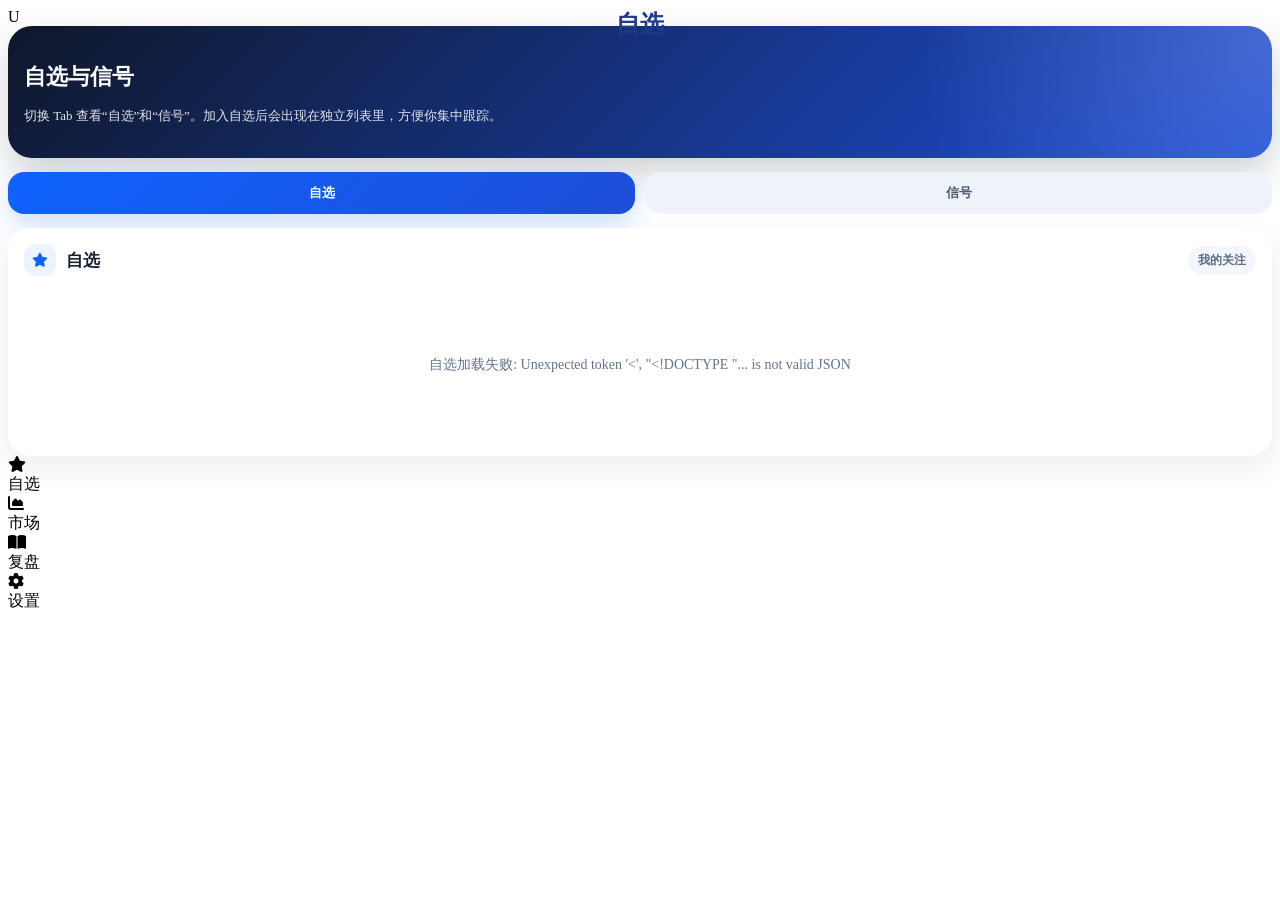
==== src/static/choice.html @ 460032b9 "fix: stabilize app routes, api fallbacks, and startup entry" ====
<!DOCTYPE html>
<html lang="zh-CN">
<head>
    <meta charset="UTF-8">
    <meta name="viewport" content="width=device-width, initial-scale=1.0, maximum-scale=1.0, user-scalable=no">
    <title>自选</title>
    <link rel="stylesheet" href="https://cdnjs.cloudflare.com/ajax/libs/font-awesome/6.4.0/css/all.min.css">
    <link rel="stylesheet" href="{{ url_for('main.style_css') }}">
    <style>
        .watch-shell { display: flex; flex-direction: column; gap: 14px; }
        .hero-card { padding: 18px 16px; border-radius: 24px; color: #fff; background: radial-gradient(circle at top right, rgba(255,255,255,.18), transparent 28%), linear-gradient(135deg, #0f172a 0%, #1d4ed8 100%); box-shadow: 0 16px 36px rgba(15,23,42,.2); }
        .hero-card h1 { font-size: 22px; margin-bottom: 8px; }
        .hero-card p { font-size: 13px; line-height: 1.7; color: rgba(255,255,255,.88); }
        .tab-bar { display: grid; grid-template-columns: repeat(2, 1fr); gap: 10px; }
        .tab-btn { border: none; border-radius: 16px; padding: 12px 8px; background: #eef3f9; color: #4b5b72; font-size: 13px; font-weight: 700; }
        .tab-btn.active { background: linear-gradient(135deg, #0f62fe 0%, #1d4ed8 100%); color: #fff; box-shadow: 0 10px 24px rgba(15,98,254,.2); }
        .panel-card { background: #fff; border-radius: 22px; padding: 16px; box-shadow: 0 12px 30px rgba(15,23,42,.08); }
        .panel-card.hidden { display: none; }
        .panel-head { display: flex; align-items: center; justify-content: space-between; gap: 12px; margin-bottom: 14px; }
        .panel-title { font-size: 17px; font-weight: 800; color: #162033; display: flex; align-items: center; gap: 10px; }
        .panel-title i { width: 32px; height: 32px; border-radius: 12px; display: inline-flex; align-items: center; justify-content: center; background: #edf4ff; color: #0f62fe; font-size: 14px; }
        .panel-badge { padding: 6px 10px; border-radius: 999px; background: #f3f6fb; color: #5b6b82; font-size: 12px; font-weight: 700; }
        .signal-list { display: flex; flex-direction: column; gap: 10px; }
        .signal-card { display: grid; grid-template-columns: 1fr auto; gap: 12px; padding: 14px; border-radius: 18px; background: #fbfcfe; border: 1px solid #edf1f6; }
        .signal-main { min-width: 0; }
        .signal-name { display: flex; align-items: center; gap: 8px; margin-bottom: 6px; font-size: 16px; font-weight: 800; color: #162033; }
        .signal-name a { color: inherit; text-decoration: none; }
        .signal-meta { font-size: 13px; color: #5b687f; line-height: 1.7; word-break: break-word; }
        .signal-actions { display: flex; flex-direction: column; gap: 8px; justify-content: center; }
        .action-btn { min-width: 96px; min-height: 38px; border: none; border-radius: 12px; padding: 8px 12px; font-size: 13px; font-weight: 700; cursor: pointer; }
        .favorite-btn { background: #eef5ff; color: #1656b8; }
        .favorite-btn.active { background: #fff2c7; color: #8a5a00; }
        .remove-btn { background: #fff1f2; color: #e11d48; }
        .discard-btn { background: #f3f4f6; color: #475569; }
        .loading-indicator, .empty-state { min-height: 150px; display: flex; flex-direction: column; align-items: center; justify-content: center; text-align: center; color: #64748b; font-size: 14px; }
        .spinner { width: 36px; height: 36px; margin-bottom: 12px; border-radius: 50%; border: 4px solid rgba(15,98,254,.12); border-left-color: #0f62fe; animation: spin 1s linear infinite; }
        .notification { position: fixed; left: 50%; bottom: 96px; transform: translateX(-50%); padding: 12px 16px; border-radius: 14px; color: #fff; font-size: 13px; z-index: 1200; background: rgba(15,23,42,.92); }
        .notification.error { background: rgba(185, 28, 28, .92); }
        @keyframes spin { to { transform: rotate(360deg); } }
        @media (max-width: 480px) {
            .signal-card { grid-template-columns: 1fr; }
            .signal-actions { flex-direction: row; }
            .action-btn { flex: 1; min-width: 0; }
        }
    </style>
</head>
<body>
    <nav class="navbar">
        <div class="logo" onclick="window.location.href='/index'" style="cursor: pointer; text-align: center; width: 100%; position: absolute; left: 0; font-size: 24px; color: #1e3a8a; font-weight: bold;">自选</div>
        <div class="user-info"><div class="user-avatar" id="userAvatar">U</div></div>
    </nav>

    <main class="main-content">
        <div class="watch-shell">
            <section class="hero-card">
                <h1>自选与信号</h1>
                <p>切换 Tab 查看“自选”和“信号”。加入自选后会出现在独立列表里，方便你集中跟踪。</p>
            </section>

            <section class="tab-bar">
                <button class="tab-btn active" data-tab="watchlistPanelCard">自选</button>
                <button class="tab-btn" data-tab="signalsPanelCard">信号</button>
            </section>

            <section class="panel-card" id="watchlistPanelCard">
                <div class="panel-head">
                    <div class="panel-title"><i class="fas fa-star"></i><span>自选</span></div>
                    <div class="panel-badge">我的关注</div>
                </div>
                <div class="signal-list" id="watchlistPanel">
                    <div class="loading-indicator"><div class="spinner"></div><p>正在加载自选...</p></div>
                </div>
            </section>

            <section class="panel-card hidden" id="signalsPanelCard">
                <div class="panel-head">
                    <div class="panel-title"><i class="fas fa-bolt"></i><span>信号</span></div>
                    <div class="panel-badge">现有信号</div>
                </div>
                <div class="signal-list" id="signalsPanel">
                    <div class="loading-indicator"><div class="spinner"></div><p>正在加载信号...</p></div>
                </div>
            </section>
        </div>
    </main>

    <div class="bottom-nav">
        <div class="nav-item active" onclick="window.location.href='/choice'"><div class="nav-icon"><i class="fas fa-star"></i></div><div class="nav-label">自选</div></div>
        <div class="nav-item" onclick="window.location.href='/review'"><div class="nav-icon"><i class="fas fa-chart-area"></i></div><div class="nav-label">市场</div></div>
        <div class="nav-item" onclick="window.location.href='/trade'"><div class="nav-icon"><i class="fas fa-book-open"></i></div><div class="nav-label">复盘</div></div>
        <div class="nav-item" onclick="window.location.href='/setting'"><div class="nav-icon"><i class="fas fa-cog"></i></div><div class="nav-label">设置</div></div>
    </div>

    <script>
        document.addEventListener('DOMContentLoaded', function() {
            bindTabs();
            loadWatchlist();
            loadSignals();
        });

        function bindTabs() {
            document.querySelectorAll('.tab-btn').forEach(button => {
                button.addEventListener('click', function() {
                    document.querySelectorAll('.tab-btn').forEach(item => item.classList.remove('active'));
                    document.querySelectorAll('.panel-card').forEach(panel => panel.classList.add('hidden'));
                    button.classList.add('active');
                    document.getElementById(button.dataset.tab).classList.remove('hidden');
                });
            });
        }

        function escapeHtml(text) {
            return String(text ?? '').replace(/&/g, '&amp;').replace(/</g, '&lt;').replace(/>/g, '&gt;').replace(/"/g, '&quot;').replace(/'/g, '&#39;');
        }

        function getExchangePrefix(code) {
            if (!code) return 'SZ';
            if (code.startsWith('60') || code.startsWith('68')) return 'SH';
            return 'SZ';
        }

        function getStockLink(code, name) {
            if (!code) return `<span>${escapeHtml(name || '未知名称')}</span>`;
            const prefix = getExchangePrefix(code);
            return `<a href="https://xueqiu.com/S/${prefix}${code}" target="_blank">${escapeHtml(name || code)}</a>`;
        }

        function signalMeta(signal) {
            const parts = [
                signal.freq ? `级别: ${signal.freq}` : '',
                signal.dt ? `时间: ${signal.dt}` : '',
                signal.strategy ? `策略: ${signal.strategy}` : '',
                signal.price ? `价格: ${signal.price}` : ''
            ].filter(Boolean);
            return parts.join(' | ');
        }

        function renderCard(signal, options = {}) {
            const watchButton = options.watchlistMode
                ? `<button class="action-btn remove-btn" onclick="removeFavorite(${signal.id})">移除自选</button>`
                : `<button class="action-btn ${signal.status === 1 ? 'favorite-btn active' : 'favorite-btn'}" onclick="toggleFavorite(${signal.id})">${signal.status === 1 ? '已在自选' : '加入自选'}</button>`;
            const discardButton = options.watchlistMode ? '' : `<button class="action-btn discard-btn" onclick="discardSignal(${signal.id})">忽略信号</button>`;
            return `<article class="signal-card"><div class="signal-main"><div class="signal-name"><i class="fas ${signal.status === 1 ? 'fa-star' : 'fa-bolt'}" style="color:${signal.status === 1 ? '#eab308' : '#2563eb'}"></i>${getStockLink(signal.code, signal.name)}</div><div class="signal-meta">${escapeHtml(signalMeta(signal) || '暂无更多信号信息')}</div></div><div class="signal-actions">${watchButton}${discardButton}</div></article>`;
        }

        function renderList(containerId, items, emptyText, options = {}) {
            const container = document.getElementById(containerId);
            if (!Array.isArray(items) || !items.length) {
                container.innerHTML = `<div class="empty-state">${emptyText}</div>`;
                return;
            }
            container.innerHTML = items.map(item => renderCard(item, options)).join('');
        }

        function showNotification(message, type = 'success') {
            const notification = document.createElement('div');
            notification.className = `notification ${type}`;
            notification.textContent = message;
            document.body.appendChild(notification);
            setTimeout(() => notification.remove(), 2200);
        }

        function loadSignals() {
            fetch('/api/signals')
                .then(response => response.json())
                .then(data => renderList('signalsPanel', data, '暂无信号数据'))
                .catch(error => {
                    document.getElementById('signalsPanel').innerHTML = `<div class="empty-state">信号加载失败: ${escapeHtml(error.message)}</div>`;
                });
        }

        function loadWatchlist() {
            fetch('/api/watchlist')
                .then(response => response.json())
                .then(data => renderList('watchlistPanel', data, '还没有自选，去信号列表里添加吧', { watchlistMode: true }))
                .catch(error => {
                    document.getElementById('watchlistPanel').innerHTML = `<div class="empty-state">自选加载失败: ${escapeHtml(error.message)}</div>`;
                });
        }

        function refreshPanels() {
            loadSignals();
            loadWatchlist();
        }

        function toggleFavorite(signalId) {
            fetch(`/api/signals/${signalId}/favorite`, {
                method: 'POST',
                headers: { 'Content-Type': 'application/json' },
                credentials: 'include'
            })
                .then(response => {
                    if (!response.ok) throw new Error('更新自选失败');
                    return response.json();
                })
                .then(() => {
                    showNotification('已更新自选');
                    refreshPanels();
                })
                .catch(error => showNotification(error.message, 'error'));
        }

        function removeFavorite(signalId) {
            toggleFavorite(signalId);
        }

        function discardSignal(signalId) {
            if (!confirm('确认忽略这条信号吗？')) return;
            fetch(`/api/signals/${signalId}/discard`, {
                method: 'POST',
                headers: { 'Content-Type': 'application/json' },
                credentials: 'include'
            })
                .then(response => {
                    if (!response.ok) throw new Error('忽略信号失败');
                    return response.json();
                })
                .then(() => {
                    showNotification('该信号已忽略');
                    refreshPanels();
                })
                .catch(error => showNotification(error.message, 'error'));
        }
    </script>
</body>
</html>
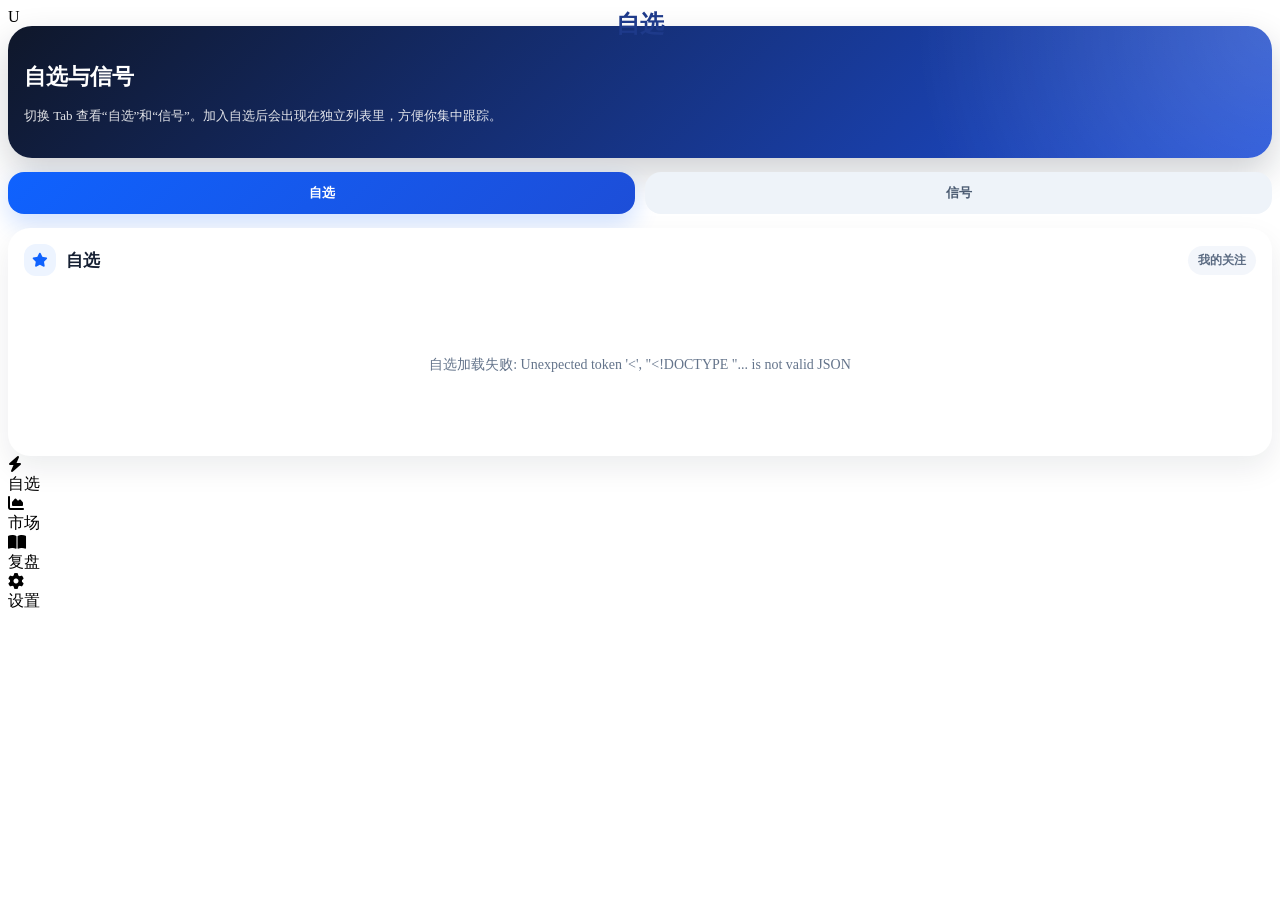
==== commit f35e46d7: "commit" ====
--- a/src/static/choice.html
+++ b/src/static/choice.html
@@ -85,10 +85,22 @@
     </main>
 
     <div class="bottom-nav">
-        <div class="nav-item active" onclick="window.location.href='/choice'"><div class="nav-icon"><i class="fas fa-star"></i></div><div class="nav-label">自选</div></div>
-        <div class="nav-item" onclick="window.location.href='/review'"><div class="nav-icon"><i class="fas fa-chart-area"></i></div><div class="nav-label">市场</div></div>
-        <div class="nav-item" onclick="window.location.href='/trade'"><div class="nav-icon"><i class="fas fa-book-open"></i></div><div class="nav-label">复盘</div></div>
-        <div class="nav-item" onclick="window.location.href='/setting'"><div class="nav-icon"><i class="fas fa-cog"></i></div><div class="nav-label">设置</div></div>
+        <div class="nav-item" onclick="window.location.href='/choice'">
+            <div class="nav-icon"><i class="fas fa-bolt"></i></div>
+            <div class="nav-label">自选</div>
+        </div>
+        <div class="nav-item" onclick="window.location.href='/market'">
+            <div class="nav-icon"><i class="fas fa-chart-area"></i></div>
+            <div class="nav-label">市场</div>
+        </div>
+        <div class="nav-item" onclick="window.location.href='/review'">
+            <div class="nav-icon"><i class="fas fa-book-open"></i></div>
+            <div class="nav-label">复盘</div>
+        </div>
+        <div class="nav-item" onclick="window.location.href='/setting'">
+            <div class="nav-icon"><i class="fas fa-cog"></i></div>
+            <div class="nav-label">设置</div>
+        </div>
     </div>
 
     <script>
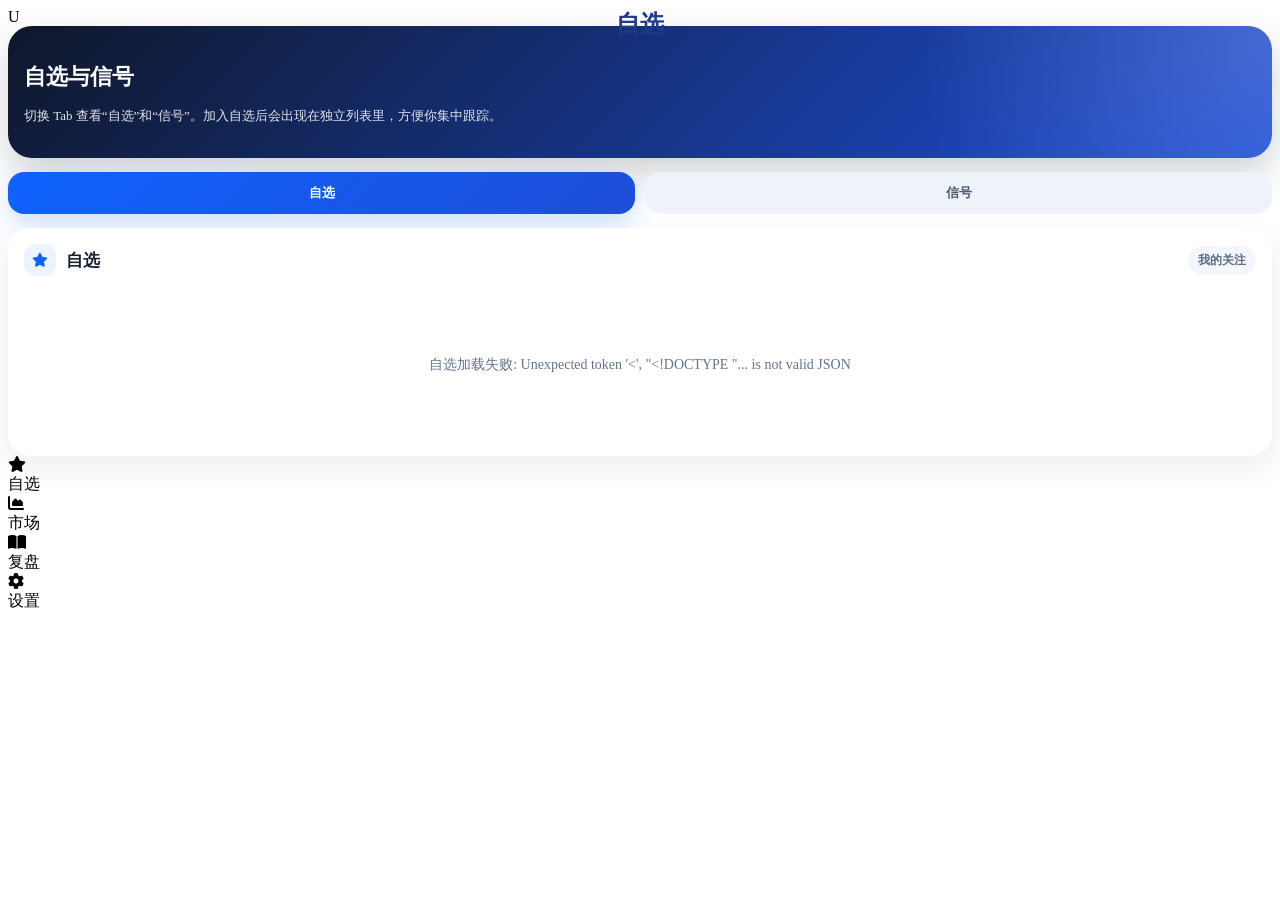
==== commit 1aeb9efc: "commit" ====
--- a/src/static/choice.html
+++ b/src/static/choice.html
@@ -85,8 +85,8 @@
     </main>
 
     <div class="bottom-nav">
-        <div class="nav-item" onclick="window.location.href='/choice'">
-            <div class="nav-icon"><i class="fas fa-bolt"></i></div>
+        <div class="nav-item active" onclick="window.location.href='/choice'">
+            <div class="nav-icon"><i class="fas fa-star"></i></div>
             <div class="nav-label">自选</div>
         </div>
         <div class="nav-item" onclick="window.location.href='/market'">
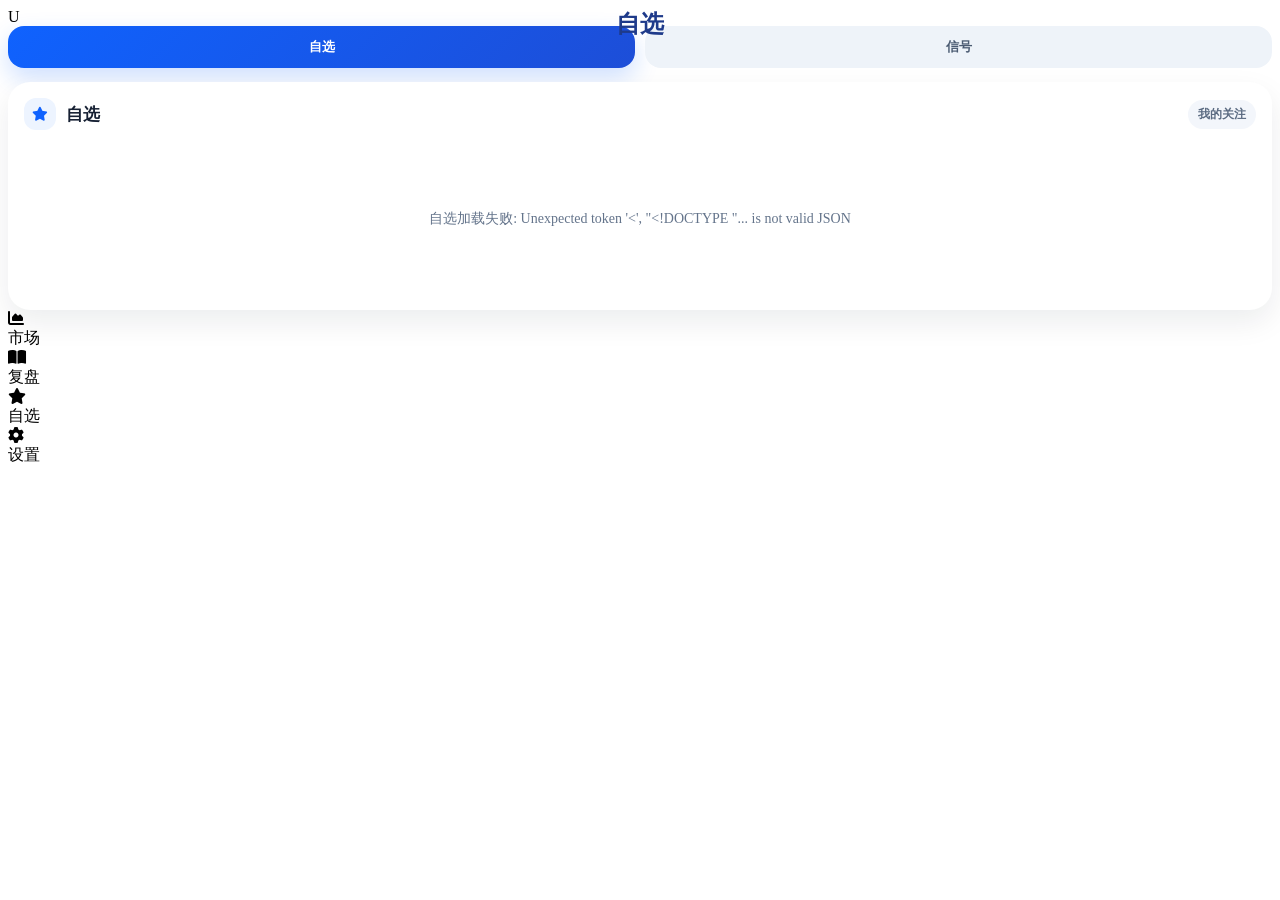
==== commit bb7cdd75: "commit" ====
--- a/src/static/choice.html
+++ b/src/static/choice.html
@@ -46,16 +46,15 @@
 </head>
 <body>
     <nav class="navbar">
-        <div class="logo" onclick="window.location.href='/index'" style="cursor: pointer; text-align: center; width: 100%; position: absolute; left: 0; font-size: 24px; color: #1e3a8a; font-weight: bold;">自选</div>
+        <div class="logo" onclick="window.location.href='/aquant_web/index'" style="cursor: pointer; text-align: center; width: 100%; position: absolute; left: 0; font-size: 24px; color: #1e3a8a; font-weight: bold;">自选</div>
         <div class="user-info"><div class="user-avatar" id="userAvatar">U</div></div>
     </nav>
 
     <main class="main-content">
         <div class="watch-shell">
-            <section class="hero-card">
+            <!-- <section class="hero-card">
                 <h1>自选与信号</h1>
-                <p>切换 Tab 查看“自选”和“信号”。加入自选后会出现在独立列表里，方便你集中跟踪。</p>
-            </section>
+            </section> -->
 
             <section class="tab-bar">
                 <button class="tab-btn active" data-tab="watchlistPanelCard">自选</button>
@@ -85,19 +84,19 @@
     </main>
 
     <div class="bottom-nav">
-        <div class="nav-item active" onclick="window.location.href='/choice'">
+        <div class="nav-item" onclick="window.location.href='/aquant_web/market'">
+            <div class="nav-icon"><i class="fas fa-chart-area"></i></div>
+            <div class="nav-label">市场</div>
+        </div>
+        <div class="nav-item" onclick="window.location.href='/aquant_web/review'">
+            <div class="nav-icon"><i class="fas fa-book-open"></i></div>
+            <div class="nav-label">复盘</div>
+        </div>
+        <div class="nav-item active" onclick="window.location.href='/aquant_web/choice'">
             <div class="nav-icon"><i class="fas fa-star"></i></div>
             <div class="nav-label">自选</div>
         </div>
-        <div class="nav-item" onclick="window.location.href='/market'">
-            <div class="nav-icon"><i class="fas fa-chart-area"></i></div>
-            <div class="nav-label">市场</div>
-        </div>
-        <div class="nav-item" onclick="window.location.href='/review'">
-            <div class="nav-icon"><i class="fas fa-book-open"></i></div>
-            <div class="nav-label">复盘</div>
-        </div>
-        <div class="nav-item" onclick="window.location.href='/setting'">
+        <div class="nav-item" onclick="window.location.href='/aquant_web/setting'">
             <div class="nav-icon"><i class="fas fa-cog"></i></div>
             <div class="nav-label">设置</div>
         </div>
@@ -173,7 +172,7 @@
         }
 
         function loadSignals() {
-            fetch('/api/signals')
+            fetch('/aquant_web/api/signals')
                 .then(response => response.json())
                 .then(data => renderList('signalsPanel', data, '暂无信号数据'))
                 .catch(error => {
@@ -182,7 +181,7 @@
         }
 
         function loadWatchlist() {
-            fetch('/api/watchlist')
+            fetch('/aquant_web/api/watchlist')
                 .then(response => response.json())
                 .then(data => renderList('watchlistPanel', data, '还没有自选，去信号列表里添加吧', { watchlistMode: true }))
                 .catch(error => {
@@ -196,7 +195,7 @@
         }
 
         function toggleFavorite(signalId) {
-            fetch(`/api/signals/${signalId}/favorite`, {
+            fetch(`/aquant_web/api/signals/${signalId}/favorite`, {
                 method: 'POST',
                 headers: { 'Content-Type': 'application/json' },
                 credentials: 'include'
@@ -218,7 +217,7 @@
 
         function discardSignal(signalId) {
             if (!confirm('确认忽略这条信号吗？')) return;
-            fetch(`/api/signals/${signalId}/discard`, {
+            fetch(`/aquant_web/api/signals/${signalId}/discard`, {
                 method: 'POST',
                 headers: { 'Content-Type': 'application/json' },
                 credentials: 'include'
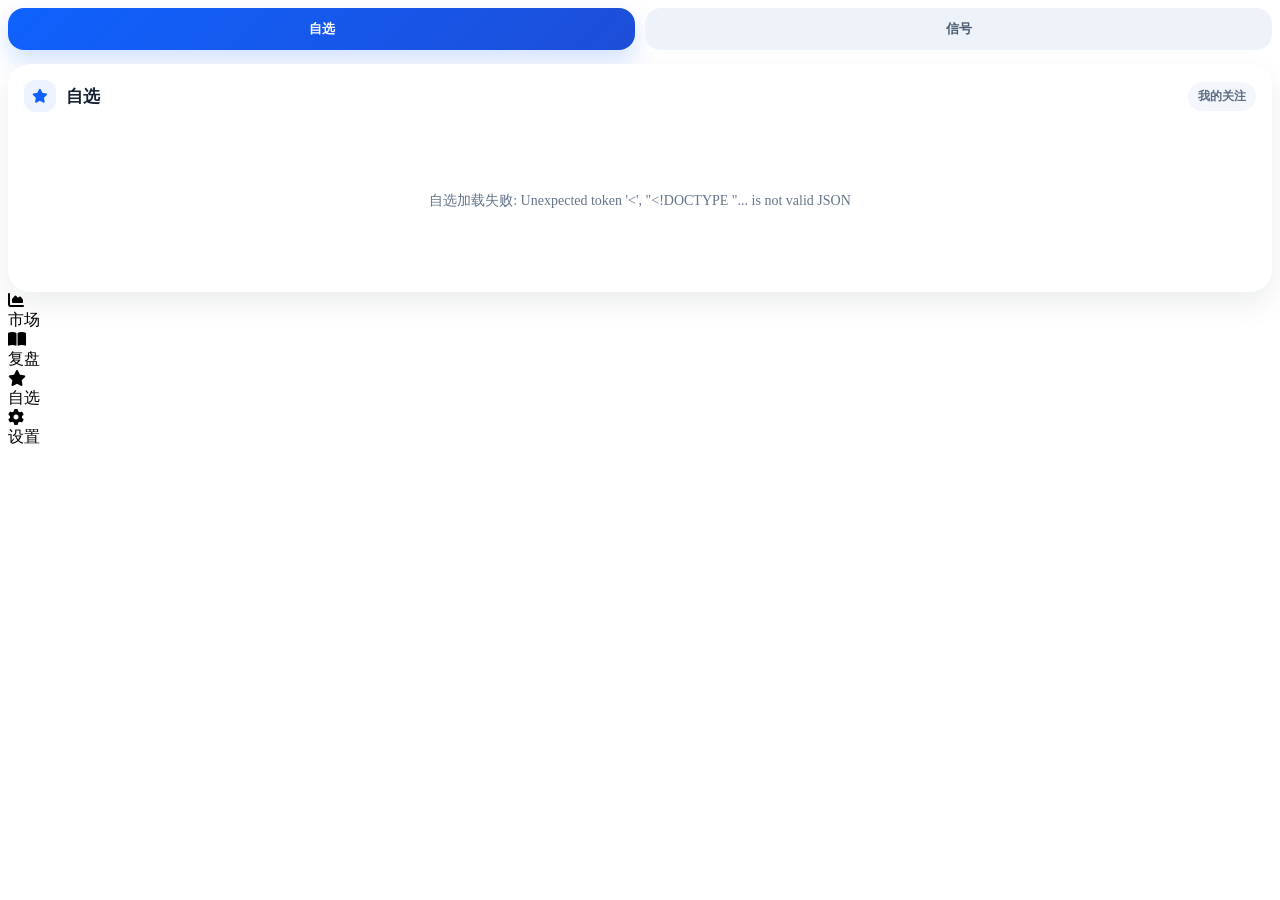
==== commit 5427f094: "commit" ====
--- a/src/static/choice.html
+++ b/src/static/choice.html
@@ -45,10 +45,10 @@
     </style>
 </head>
 <body>
-    <nav class="navbar">
-        <div class="logo" onclick="window.location.href='/aquant_web/index'" style="cursor: pointer; text-align: center; width: 100%; position: absolute; left: 0; font-size: 24px; color: #1e3a8a; font-weight: bold;">自选</div>
+    <!-- <nav class="navbar">
+        <div class="logo" onclick="window.location.href='/index'" style="cursor: pointer; text-align: center; width: 100%; position: absolute; left: 0; font-size: 24px; color: #1e3a8a; font-weight: bold;">自选</div>
         <div class="user-info"><div class="user-avatar" id="userAvatar">U</div></div>
-    </nav>
+    </nav> -->
 
     <main class="main-content">
         <div class="watch-shell">
@@ -84,19 +84,19 @@
     </main>
 
     <div class="bottom-nav">
-        <div class="nav-item" onclick="window.location.href='/aquant_web/market'">
+        <div class="nav-item" onclick="window.location.href='/market'">
             <div class="nav-icon"><i class="fas fa-chart-area"></i></div>
             <div class="nav-label">市场</div>
         </div>
-        <div class="nav-item" onclick="window.location.href='/aquant_web/review'">
+        <div class="nav-item" onclick="window.location.href='/review'">
             <div class="nav-icon"><i class="fas fa-book-open"></i></div>
             <div class="nav-label">复盘</div>
         </div>
-        <div class="nav-item active" onclick="window.location.href='/aquant_web/choice'">
+        <div class="nav-item active" onclick="window.location.href='/choice'">
             <div class="nav-icon"><i class="fas fa-star"></i></div>
             <div class="nav-label">自选</div>
         </div>
-        <div class="nav-item" onclick="window.location.href='/aquant_web/setting'">
+        <div class="nav-item" onclick="window.location.href='/setting'">
             <div class="nav-icon"><i class="fas fa-cog"></i></div>
             <div class="nav-label">设置</div>
         </div>
@@ -172,7 +172,7 @@
         }
 
         function loadSignals() {
-            fetch('/aquant_web/api/signals')
+            fetch('/api/signals')
                 .then(response => response.json())
                 .then(data => renderList('signalsPanel', data, '暂无信号数据'))
                 .catch(error => {
@@ -181,7 +181,7 @@
         }
 
         function loadWatchlist() {
-            fetch('/aquant_web/api/watchlist')
+            fetch('/api/watchlist')
                 .then(response => response.json())
                 .then(data => renderList('watchlistPanel', data, '还没有自选，去信号列表里添加吧', { watchlistMode: true }))
                 .catch(error => {
@@ -195,7 +195,7 @@
         }
 
         function toggleFavorite(signalId) {
-            fetch(`/aquant_web/api/signals/${signalId}/favorite`, {
+            fetch(`/api/signals/${signalId}/favorite`, {
                 method: 'POST',
                 headers: { 'Content-Type': 'application/json' },
                 credentials: 'include'
@@ -217,7 +217,7 @@
 
         function discardSignal(signalId) {
             if (!confirm('确认忽略这条信号吗？')) return;
-            fetch(`/aquant_web/api/signals/${signalId}/discard`, {
+            fetch(`/api/signals/${signalId}/discard`, {
                 method: 'POST',
                 headers: { 'Content-Type': 'application/json' },
                 credentials: 'include'
